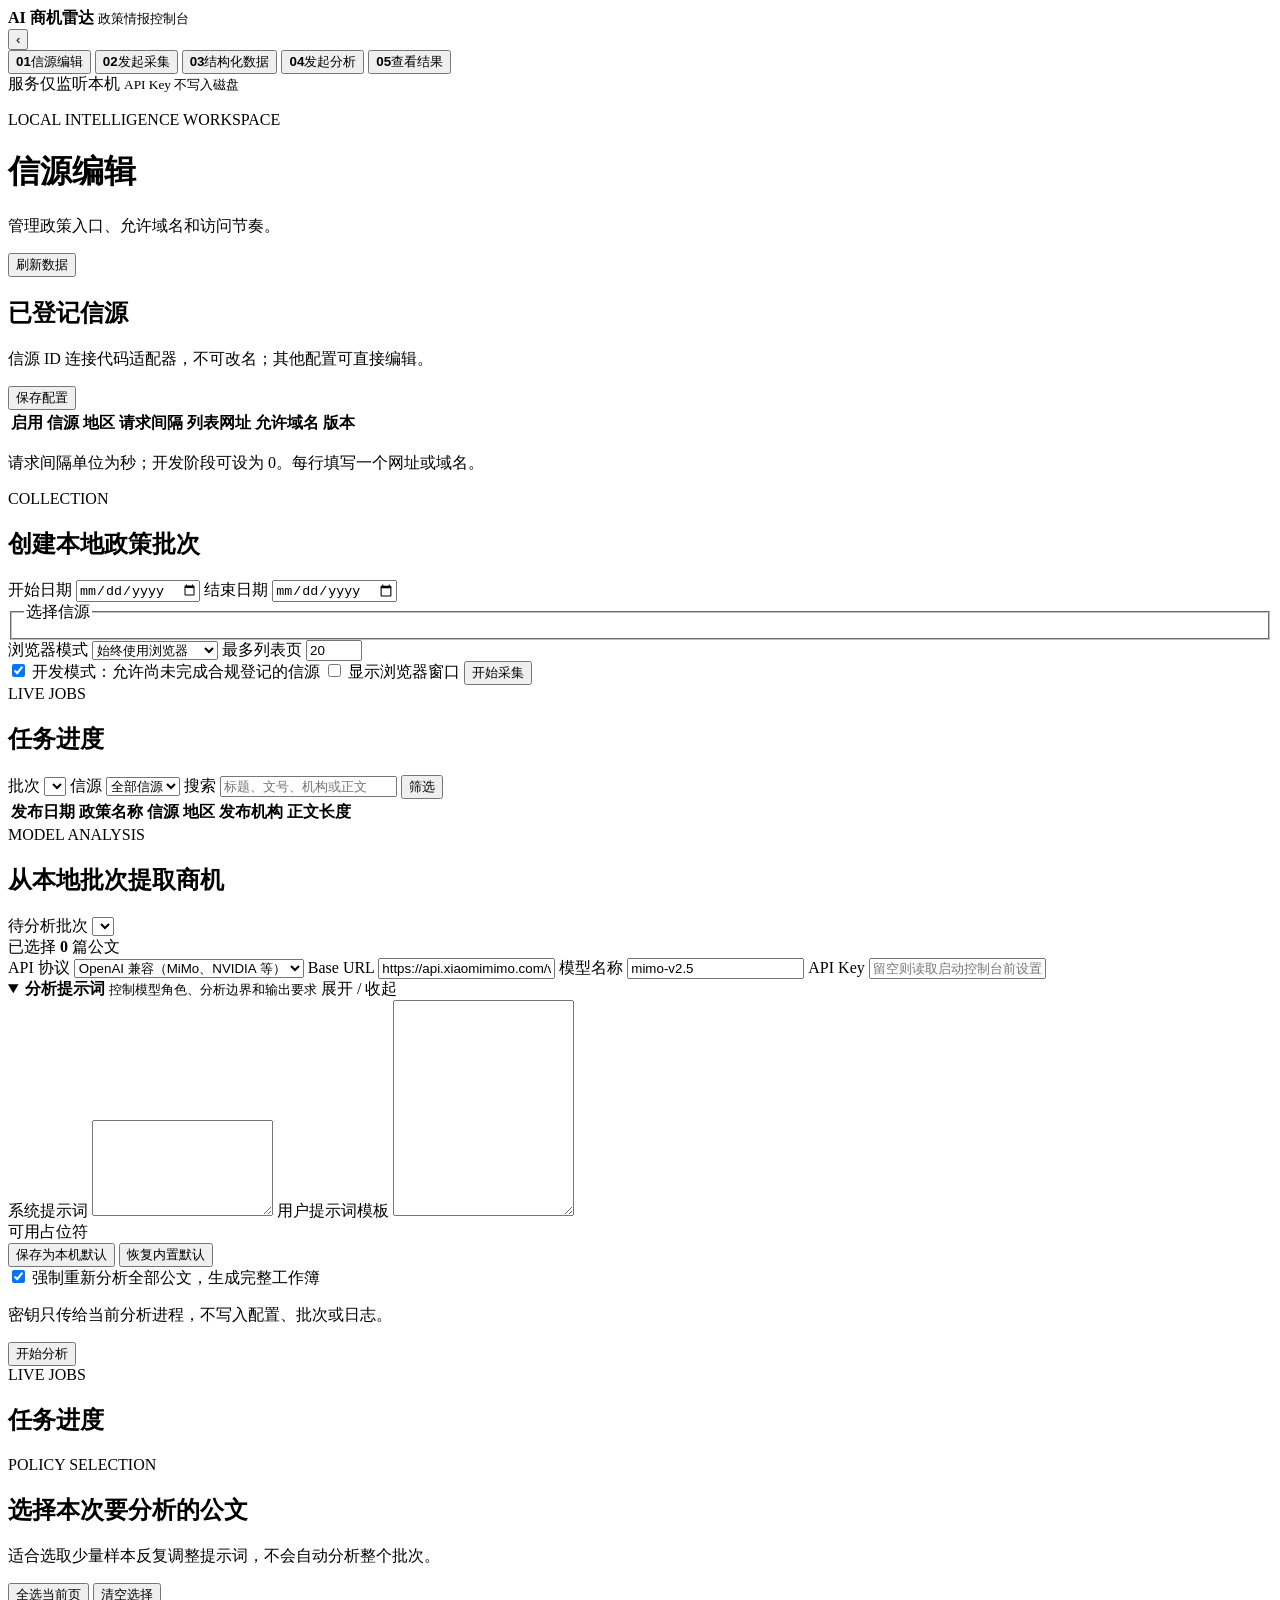
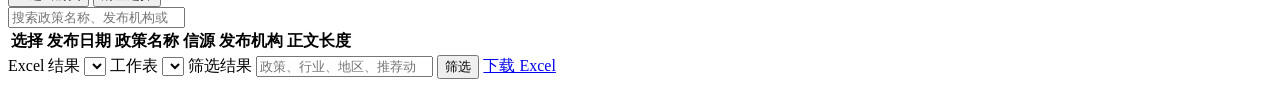
==== src/opportunity_radar/ui_static/index.html @ 9ebba331 "初始化 AI 商机雷达项目" ====
<!doctype html>
<html lang="zh-CN">
  <head>
    <meta charset="utf-8" />
    <meta name="viewport" content="width=device-width, initial-scale=1" />
    <meta name="color-scheme" content="light" />
    <title>AI 商机雷达控制台</title>
    <link rel="stylesheet" href="/static/styles.css" />
  </head>
  <body>
    <aside class="sidebar">
      <div class="brand">
        <div class="radar-mark"><span></span></div>
        <div class="brand-copy">
          <strong>AI 商机雷达</strong>
          <small>政策情报控制台</small>
        </div>
        <button
          id="sidebar-toggle"
          class="sidebar-toggle"
          type="button"
          aria-label="收起左侧菜单"
          aria-expanded="true"
          title="收起左侧菜单"
        >‹</button>
      </div>
      <nav id="navigation" aria-label="主要功能">
        <button class="nav-item active" data-page="sources">
          <b>01</b><span>信源编辑</span>
        </button>
        <button class="nav-item" data-page="collect">
          <b>02</b><span>发起采集</span>
        </button>
        <button class="nav-item" data-page="batches">
          <b>03</b><span>结构化数据</span>
        </button>
        <button class="nav-item" data-page="analyze">
          <b>04</b><span>发起分析</span>
        </button>
        <button class="nav-item" data-page="results">
          <b>05</b><span>查看结果</span>
        </button>
      </nav>
      <div class="privacy-note">
        <span class="status-dot"></span>
        服务仅监听本机
        <small>API Key 不写入磁盘</small>
      </div>
    </aside>

    <main>
      <header class="topbar">
        <div>
          <p class="eyebrow">LOCAL INTELLIGENCE WORKSPACE</p>
          <h1 id="page-title">信源编辑</h1>
          <p id="page-subtitle">管理政策入口、允许域名和访问节奏。</p>
        </div>
        <button id="refresh-all" class="ghost-button">刷新数据</button>
      </header>

      <section id="metrics" class="metric-grid" aria-label="运行概览"></section>
      <section id="notice" class="notice hidden" role="status"></section>

      <section id="page-sources" class="page active">
        <div class="section-heading">
          <div>
            <h2>已登记信源</h2>
            <p>信源 ID 连接代码适配器，不可改名；其他配置可直接编辑。</p>
          </div>
          <button id="save-sources" class="primary-button">保存配置</button>
        </div>
        <div class="table-shell">
          <table class="source-table">
            <thead>
              <tr>
                <th>启用</th>
                <th>信源</th>
                <th>地区</th>
                <th>请求间隔</th>
                <th>列表网址</th>
                <th>允许域名</th>
                <th>版本</th>
              </tr>
            </thead>
            <tbody id="source-rows"></tbody>
          </table>
        </div>
        <div id="source-pagination" class="pagination"></div>
        <p class="field-note">
          请求间隔单位为秒；开发阶段可设为 0。每行填写一个网址或域名。
        </p>
      </section>

      <section id="page-collect" class="page">
        <div class="split-layout">
          <form id="collect-form" class="panel form-panel">
            <div class="panel-kicker">COLLECTION</div>
            <h2>创建本地政策批次</h2>
            <div class="form-grid two">
              <label>
                开始日期
                <input id="collect-start" type="date" required />
              </label>
              <label>
                结束日期
                <input id="collect-end" type="date" required />
              </label>
            </div>
            <fieldset>
              <legend>选择信源</legend>
              <div id="collect-sources" class="choice-grid"></div>
            </fieldset>
            <div class="form-grid two">
              <label>
                浏览器模式
                <select id="browser-mode">
                  <option value="always">始终使用浏览器</option>
                  <option value="fallback">失败后使用浏览器</option>
                  <option value="off">不使用浏览器</option>
                </select>
              </label>
              <label>
                最多列表页
                <input id="max-pages" type="number" min="1" max="100" value="20" />
              </label>
            </div>
            <label class="check-row">
              <input id="development-mode" type="checkbox" checked />
              <span>开发模式：允许尚未完成合规登记的信源</span>
            </label>
            <label class="check-row">
              <input id="headed-browser" type="checkbox" />
              <span>显示浏览器窗口</span>
            </label>
            <button class="primary-button full" type="submit">开始采集</button>
          </form>
          <div class="panel">
            <div class="section-heading compact">
              <div>
                <div class="panel-kicker">LIVE JOBS</div>
                <h2>任务进度</h2>
              </div>
            </div>
            <div id="collection-jobs" class="job-list"></div>
            <div id="collection-job-pagination" class="pagination"></div>
          </div>
        </div>
      </section>

      <section id="page-batches" class="page">
        <div class="toolbar panel">
          <label class="grow">
            批次
            <select id="batch-select"></select>
          </label>
          <label>
            信源
            <select id="batch-source"><option value="">全部信源</option></select>
          </label>
          <label class="grow">
            搜索
            <input id="batch-query" type="search" placeholder="标题、文号、机构或正文" />
          </label>
          <button id="search-batch" class="secondary-button">筛选</button>
        </div>
        <div id="batch-summary" class="inline-stats"></div>
        <div class="table-shell">
          <table>
            <thead>
              <tr>
                <th>发布日期</th>
                <th>政策名称</th>
                <th>信源</th>
                <th>地区</th>
                <th>发布机构</th>
                <th>正文长度</th>
                <th></th>
              </tr>
            </thead>
            <tbody id="batch-rows"></tbody>
          </table>
        </div>
        <div id="batch-pagination" class="pagination"></div>
      </section>

      <section id="page-analyze" class="page">
        <div class="split-layout">
          <form id="analyze-form" class="panel form-panel">
            <div class="panel-kicker">MODEL ANALYSIS</div>
            <h2>从本地批次提取商机</h2>
            <label>
              待分析批次
              <select id="analysis-batch"></select>
            </label>
            <div class="selection-counter">
              已选择 <strong id="analysis-selected-count">0</strong> 篇公文
            </div>
            <label>
              API 协议
              <select id="llm-provider">
                <option value="openai">OpenAI 兼容（MiMo、NVIDIA 等）</option>
                <option value="minimax">MiniMax Anthropic 兼容</option>
              </select>
            </label>
            <label>
              Base URL
              <input id="llm-base-url" value="https://api.xiaomimimo.com/v1" required />
            </label>
            <label>
              模型名称
              <input id="llm-model" value="mimo-v2.5" required />
            </label>
            <label>
              API Key
              <input
                id="llm-api-key"
                type="password"
                autocomplete="off"
                placeholder="留空则读取启动控制台前设置的环境变量"
              />
            </label>
            <details class="prompt-editor" open>
              <summary>
                <span>
                  <strong>分析提示词</strong>
                  <small>控制模型角色、分析边界和输出要求</small>
                </span>
                <span class="summary-action">展开 / 收起</span>
              </summary>
              <div class="prompt-editor-body">
                <label>
                  系统提示词
                  <textarea id="system-prompt" rows="6"></textarea>
                </label>
                <label>
                  用户提示词模板
                  <textarea id="user-prompt-template" rows="14"></textarea>
                </label>
                <div>
                  <span class="field-label">可用占位符</span>
                  <div id="prompt-placeholders" class="placeholder-list"></div>
                </div>
                <div class="prompt-actions">
                  <button id="save-prompts" class="secondary-button" type="button">
                    保存为本机默认
                  </button>
                  <button id="reset-prompts" class="ghost-button" type="button">
                    恢复内置默认
                  </button>
                </div>
              </div>
            </details>
            <label class="check-row">
              <input id="force-analysis" type="checkbox" checked />
              <span>强制重新分析全部公文，生成完整工作簿</span>
            </label>
            <p class="field-note">密钥只传给当前分析进程，不写入配置、批次或日志。</p>
            <button class="primary-button full" type="submit">开始分析</button>
          </form>
          <div class="panel">
            <div class="panel-kicker">LIVE JOBS</div>
            <h2>任务进度</h2>
            <div id="analysis-jobs" class="job-list"></div>
            <div id="analysis-job-pagination" class="pagination"></div>
          </div>
        </div>
        <div class="panel analysis-selection-panel">
          <div class="section-heading compact">
            <div>
              <div class="panel-kicker">POLICY SELECTION</div>
              <h2>选择本次要分析的公文</h2>
              <p>适合选取少量样本反复调整提示词，不会自动分析整个批次。</p>
            </div>
            <div class="selection-actions">
              <button id="select-analysis-page" class="secondary-button" type="button">
                全选当前页
              </button>
              <button id="clear-analysis-selection" class="ghost-button" type="button">
                清空选择
              </button>
            </div>
          </div>
          <div class="analysis-filter">
            <input
              id="analysis-policy-query"
              type="search"
              placeholder="搜索政策名称、发布机构或文号"
            />
          </div>
          <div class="table-shell">
            <table>
              <thead>
                <tr>
                  <th class="check-column">选择</th>
                  <th>发布日期</th>
                  <th>政策名称</th>
                  <th>信源</th>
                  <th>发布机构</th>
                  <th>正文长度</th>
                </tr>
              </thead>
              <tbody id="analysis-policy-rows"></tbody>
            </table>
          </div>
          <div id="analysis-policy-pagination" class="pagination"></div>
        </div>
      </section>

      <section id="page-results" class="page">
        <div class="toolbar panel">
          <label class="grow">
            Excel 结果
            <select id="workbook-select"></select>
          </label>
          <label>
            工作表
            <select id="sheet-select"></select>
          </label>
          <label class="grow">
            筛选结果
            <input id="result-query" type="search" placeholder="政策、行业、地区、推荐动作" />
          </label>
          <button id="search-result" class="secondary-button">筛选</button>
          <a id="download-workbook" class="primary-button link-button" href="#">下载 Excel</a>
        </div>
        <div id="result-report" class="inline-stats"></div>
        <div class="table-shell result-shell">
          <table>
            <thead id="result-head"></thead>
            <tbody id="result-rows"></tbody>
          </table>
        </div>
        <div id="result-pagination" class="pagination"></div>
      </section>
    </main>

    <dialog id="document-modal" class="document-modal">
      <div class="modal-header">
        <div>
          <div class="panel-kicker">POLICY DETAIL</div>
          <h2 id="modal-title">公文详情</h2>
        </div>
        <button id="close-document-modal" class="modal-close" type="button" aria-label="关闭">
          ×
        </button>
      </div>
      <div id="modal-content" class="modal-content"></div>
    </dialog>

    <script src="/static/app.js" defer></script>
  </body>
</html>
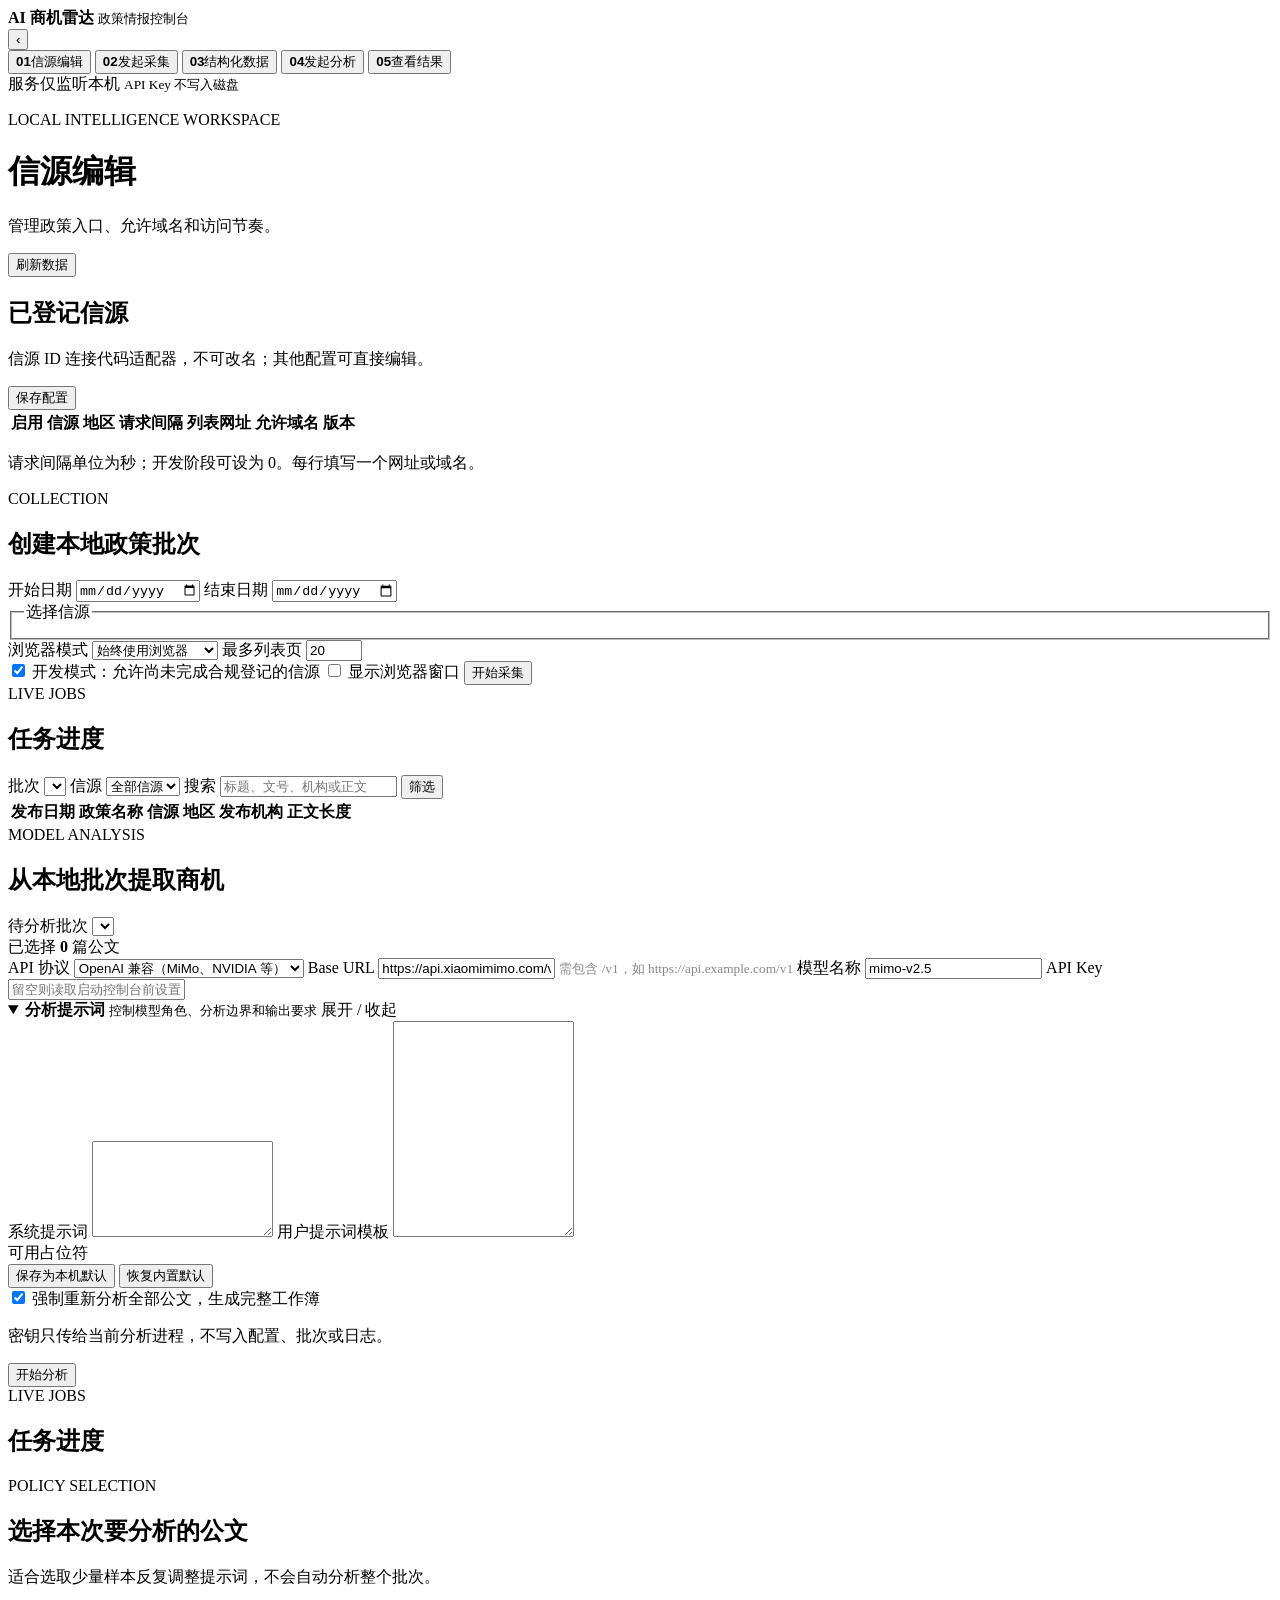
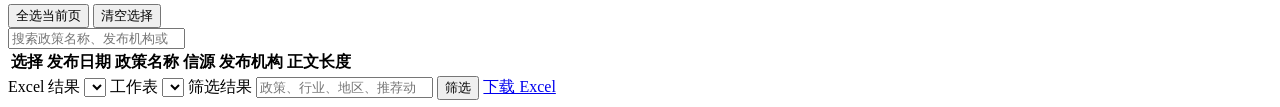
==== commit 6cf4ee8e: "fix: 兼容推理模型 reasoning_content 字段，修复分析 JSONDecodeError - OpenAICompatibleAnalyzer: base_url 自动补全 /v1，" ====
--- a/src/opportunity_radar/ui_static/index.html
+++ b/src/opportunity_radar/ui_static/index.html
@@ -205,6 +205,7 @@
             <label>
               Base URL
               <input id="llm-base-url" value="https://api.xiaomimimo.com/v1" required />
+              <small style="color:#888">需包含 /v1，如 https://api.example.com/v1</small>
             </label>
             <label>
               模型名称
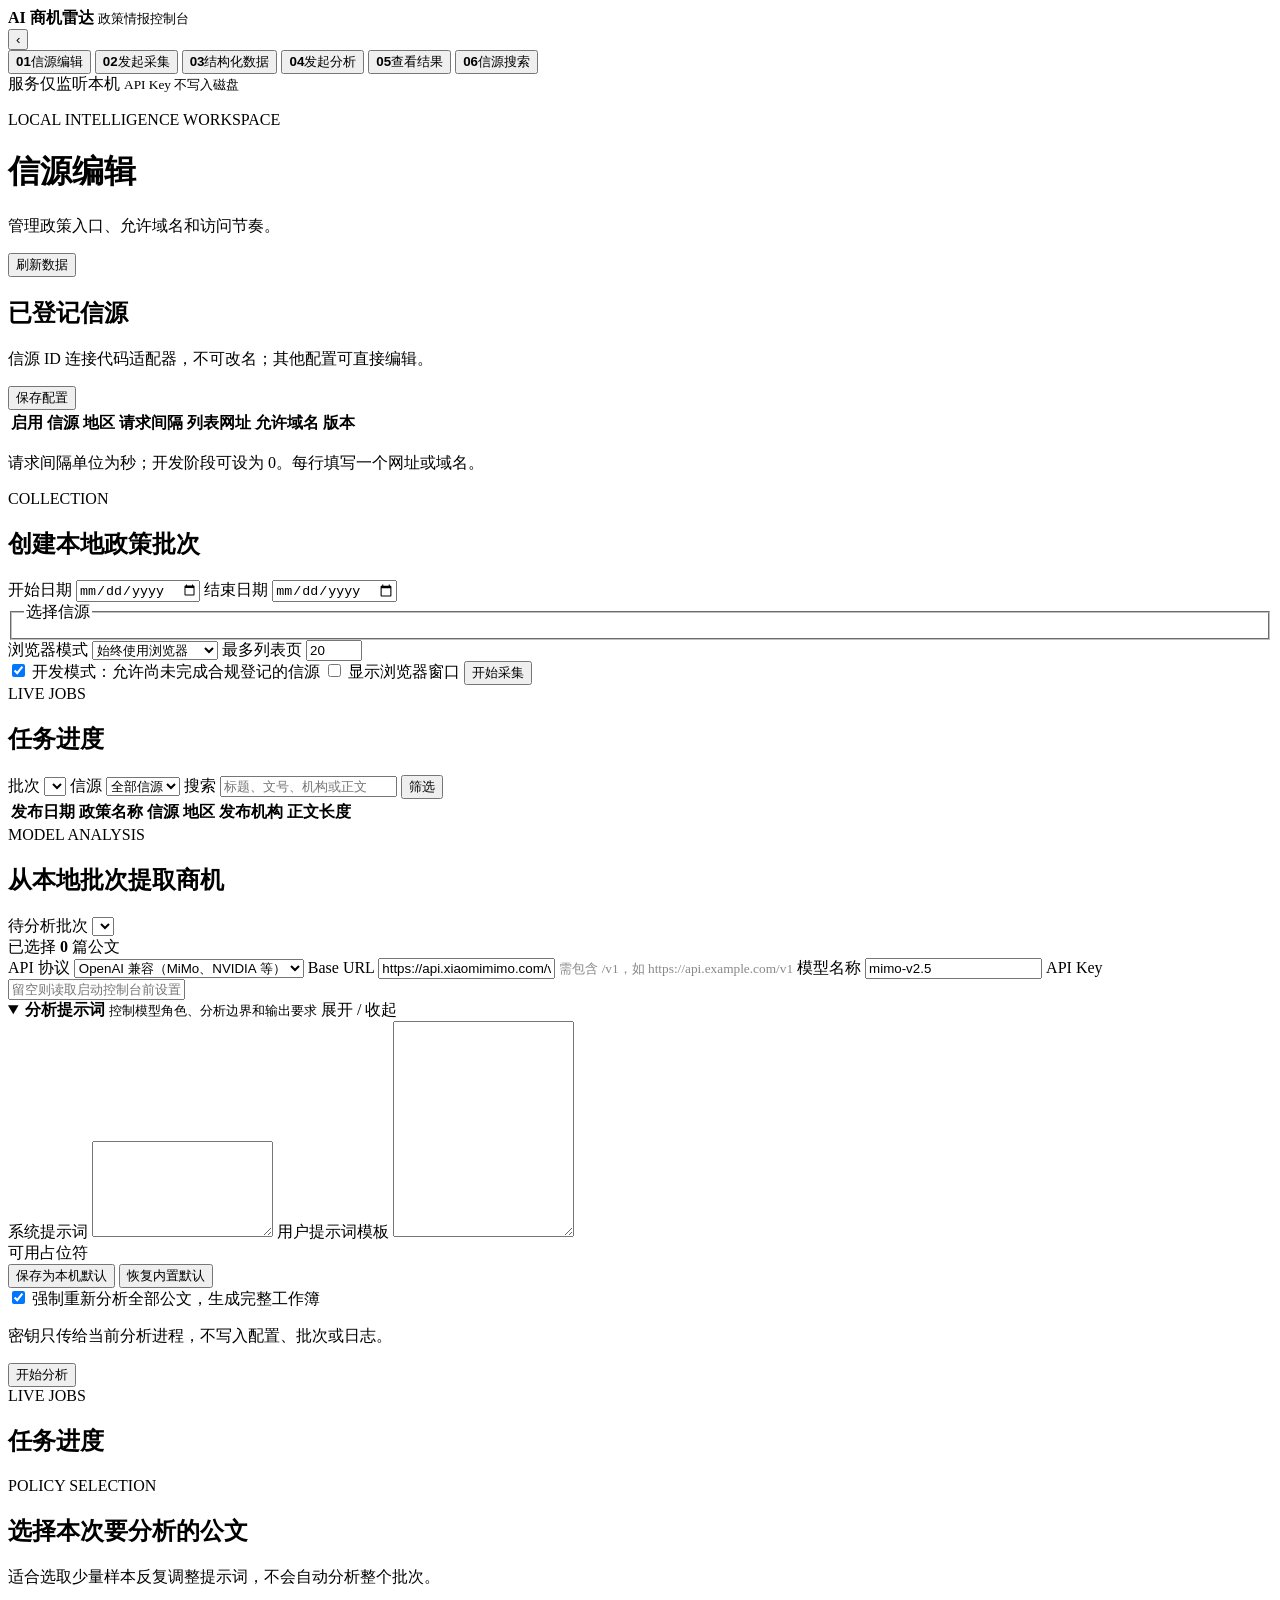
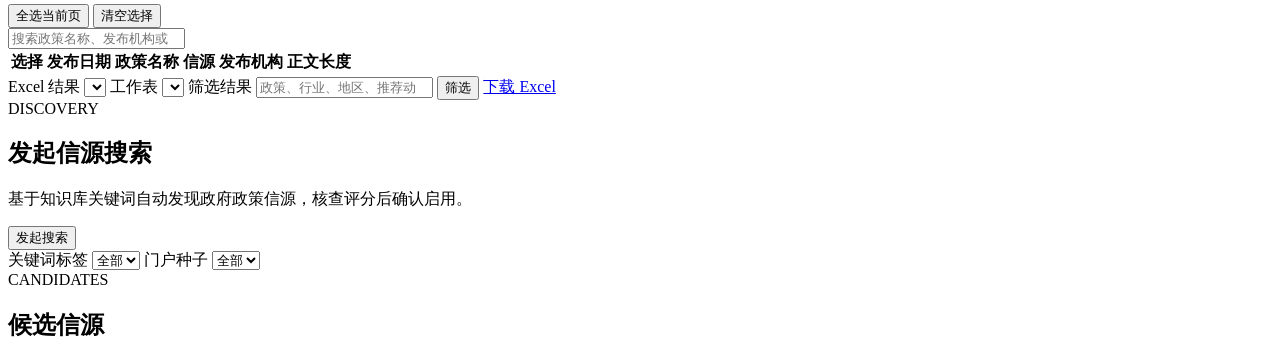
==== commit ed86890e: "feat(ui): 06 信源搜索页面（候选列表/详情/审核/提升） - index.html：新增 06 导航、#page-search 区块（搜索发起+候选列表）、候选详情 dialog - ap" ====
--- a/src/opportunity_radar/ui_static/index.html
+++ b/src/opportunity_radar/ui_static/index.html
@@ -39,6 +39,9 @@
         </button>
         <button class="nav-item" data-page="results">
           <b>05</b><span>查看结果</span>
+        </button>
+        <button class="nav-item" data-page="search">
+          <b>06</b><span>信源搜索</span>
         </button>
       </nav>
       <div class="privacy-note">
@@ -333,6 +336,39 @@
         </div>
         <div id="result-pagination" class="pagination"></div>
       </section>
+
+      <section id="page-search" class="page">
+        <div class="panel">
+          <div class="section-heading">
+            <div>
+              <div class="panel-kicker">DISCOVERY</div>
+              <h2>发起信源搜索</h2>
+              <p>基于知识库关键词自动发现政府政策信源，核查评分后确认启用。</p>
+            </div>
+            <button id="search-start-btn" class="primary-button">发起搜索</button>
+          </div>
+          <div class="form-grid two">
+            <label>
+              关键词标签
+              <select id="search-keywords"><option value="all">全部</option></select>
+            </label>
+            <label>
+              门户种子
+              <select id="search-portals"><option value="all">全部</option></select>
+            </label>
+          </div>
+          <div id="search-progress" class="inline-stats hidden"></div>
+        </div>
+        <div class="panel">
+          <div class="section-heading compact">
+            <div>
+              <div class="panel-kicker">CANDIDATES</div>
+              <h2>候选信源</h2>
+            </div>
+          </div>
+          <div id="search-candidates" class="candidate-list"></div>
+        </div>
+      </section>
     </main>
 
     <dialog id="document-modal" class="document-modal">
@@ -348,6 +384,19 @@
       <div id="modal-content" class="modal-content"></div>
     </dialog>
 
+    <dialog id="search-detail-modal" class="document-modal">
+      <div class="modal-header">
+        <div>
+          <div class="panel-kicker">SOURCE DETAIL</div>
+          <h2 id="search-detail-title">候选详情</h2>
+        </div>
+        <button id="close-search-detail-modal" class="modal-close" type="button" aria-label="关闭">
+          ×
+        </button>
+      </div>
+      <div id="search-detail-content" class="modal-content"></div>
+    </dialog>
+
     <script src="/static/app.js" defer></script>
   </body>
 </html>
